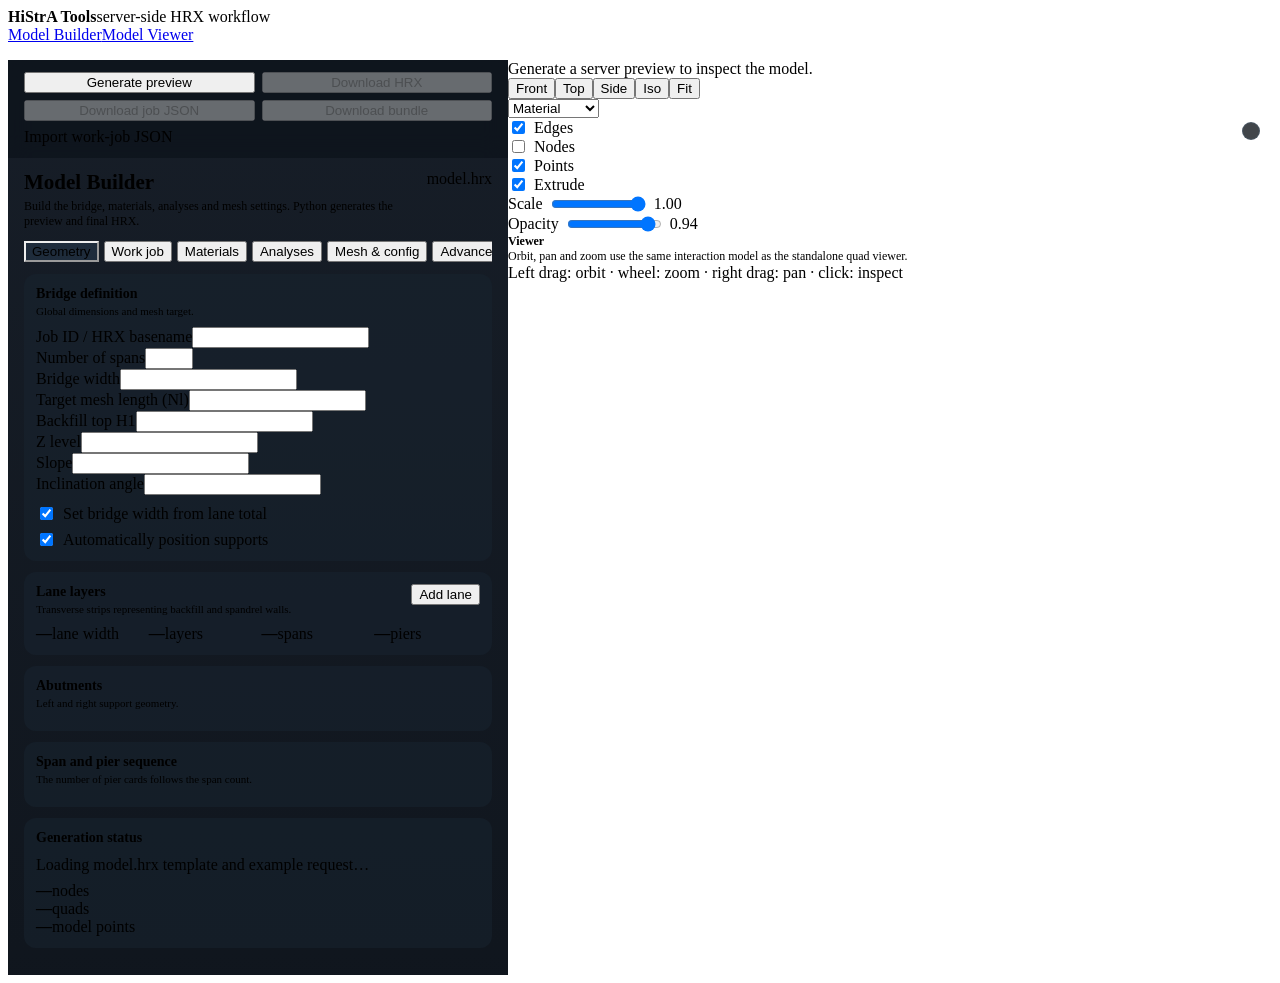
==== app/static/generator.html @ 6d5baaf2 "first commit" ====
<!doctype html>
<html lang="en">
<head>
  <meta charset="utf-8">
  <meta name="viewport" content="width=device-width, initial-scale=1">
  <title>HiStrA Model Builder</title>
  <link rel="stylesheet" href="/static/shared.css">
  <style>
    html, body { overflow: hidden; }
    .page { height: 100%; display: grid; grid-template-rows: 52px 1fr; }
    .workspace { min-height: 0; display: grid; grid-template-columns: minmax(430px, 500px) 1fr; }
    .builder { overflow: auto; padding: 16px; border-right: 1px solid var(--border); background: linear-gradient(180deg, rgba(20,27,37,.99), rgba(13,19,27,.99)); }
    .preview { position: relative; min-width: 0; min-height: 0; }
    .intro { display: flex; align-items: start; justify-content: space-between; gap: 12px; margin-bottom: 12px; }
    .intro h1 { margin: 0; font-size: 21px; }
    .intro p { margin: 4px 0 0; color: var(--muted); font-size: 12px; }
    .actions { display: grid; grid-template-columns: 1fr 1fr; gap: 7px; position: sticky; top: -16px; z-index: 8; margin: -16px -16px 12px; padding: 12px 16px; border-bottom: 1px solid var(--border); background: rgba(15,21,29,.97); backdrop-filter: blur(12px); }
    .actions .wide { grid-column: 1 / -1; }
    .tabs { display: flex; gap: 5px; overflow-x: auto; padding-bottom: 2px; margin-bottom: 10px; }
    .tabs button { width: auto; min-width: max-content; color: var(--muted); }
    .tabs button.active { color: var(--text); border-color: var(--accent); background: rgba(111,183,255,.1); }
    .tab-panel { display: none; }
    .tab-panel.active { display: block; }
    .section { margin-bottom: 11px; padding: 12px; border: 1px solid var(--border); border-radius: 12px; background: rgba(24,34,46,.62); }
    .section-head { display: flex; align-items: start; justify-content: space-between; gap: 8px; margin-bottom: 10px; }
    .section-head h2 { margin: 0; font-size: 14px; }
    .section-head p { margin: 3px 0 0; color: var(--muted); font-size: 11px; }
    .inline { display: flex; align-items: end; gap: 8px; }
    .inline .field { flex: 1; }
    .inline button { width: auto; flex: 0 0 auto; }
    .sequence { display: grid; gap: 9px; }
    .sequence-card.span { border-left: 3px solid #60c9ff; }
    .sequence-card.pier { border-left: 3px solid #ad89ff; }
    .lane-row { display: grid; grid-template-columns: minmax(115px,1.3fr) minmax(75px,.8fr) minmax(90px,.8fr) auto; gap: 7px; align-items: end; margin-top: 7px; }
    .material-card { margin-top: 8px; }
    .material-card summary, .analysis-card summary { cursor: pointer; list-style: none; }
    .material-card summary::-webkit-details-marker, .analysis-card summary::-webkit-details-marker { display:none; }
    .material-summary { display: flex; justify-content: space-between; gap: 10px; align-items: center; }
    .material-summary strong { overflow: hidden; text-overflow: ellipsis; white-space: nowrap; }
    .properties { display: grid; grid-template-columns: repeat(3,minmax(0,1fr)); gap: 7px; margin-top: 10px; }
    .analysis-row { display: grid; grid-template-columns: minmax(120px,1fr) 1fr 1fr auto; gap: 7px; align-items: end; margin-top: 8px; }
    .scenario-editor { min-height: 95px; resize: vertical; font: 11px/1.45 ui-monospace, SFMono-Regular, Consolas, monospace; }
    .json-editor { min-height: 430px; resize: vertical; font: 11px/1.48 ui-monospace, SFMono-Regular, Consolas, monospace; tab-size: 2; }
    .helper { margin-top: 6px; color: var(--muted); font-size: 11px; }
    .summary-strip { display: grid; grid-template-columns: repeat(4,minmax(0,1fr)); gap: 7px; margin-top: 9px; }
    .viewer-controls.top-left { top: 12px; left: 12px; }
    .viewer-controls.top-right { top: 12px; right: 12px; }
    .viewer-controls.bottom-left { left: 12px; bottom: 12px; max-width: min(520px,72%); display: block; color: var(--muted); font-size: 12px; }
    .viewer-controls label { display: flex; align-items: center; gap: 6px; color: var(--text); }
    .viewer-controls input[type="range"] { width: 95px; min-height: 0; padding:0; border:0; background:transparent; }
    .legend { position: absolute; z-index: 3; right: 12px; top: 62px; display: grid; gap: 4px; max-height: 190px; max-width: 220px; overflow: auto; padding: 8px; border: 1px solid rgba(90,130,160,.28); border-radius: 9px; background: rgba(12,17,24,.78); backdrop-filter: blur(10px); }
    .legend-row { display:grid;grid-template-columns:11px minmax(0,1fr);align-items:center;gap:6px;color:var(--muted);font-size:10px; }
    .legend-row i { width:11px;height:11px;border-radius:2px;border:1px solid #ffffff44; }
    .legend-row span { overflow:hidden;text-overflow:ellipsis;white-space:nowrap; }
    #jsonFile { display:none; }
    @media (max-width: 980px) {
      html, body { overflow: auto; }
      .page { height: auto; min-height: 100%; }
      .workspace { grid-template-columns: 1fr; grid-template-rows: auto 55vh; }
      .builder { overflow: visible; border-right: 0; border-bottom: 1px solid var(--border); }
      .preview { min-height: 55vh; }
    }
    @media (max-width: 560px) {
      .workspace { grid-template-rows: auto 48vh; }
      .grid.two, .grid.three, .grid.four, .properties { grid-template-columns: 1fr; }
      .lane-row, .analysis-row { grid-template-columns: 1fr 1fr; }
      .lane-row .name, .analysis-row .name { grid-column: 1 / -1; }
    }
  </style>
  <script type="importmap">
  {"imports":{"three":"https://cdn.jsdelivr.net/npm/three@0.184.0/build/three.module.js","three/addons/":"https://cdn.jsdelivr.net/npm/three@0.184.0/examples/jsm/"}}
  </script>
</head>
<body>
<div class="page">
  <nav class="top-nav">
    <div class="brand"><strong>HiStrA Tools</strong><span>server-side HRX workflow</span></div>
    <div class="nav-links"><a class="active" href="/generator">Model Builder</a><a href="/viewer">Model Viewer</a></div>
  </nav>
  <div class="workspace">
    <aside class="builder">
      <div class="actions">
        <button id="previewButton" class="primary">Generate preview</button>
        <button id="downloadButton" disabled>Download HRX</button>
        <button id="jobJsonButton" disabled>Download job JSON</button>
        <button id="bundleButton" disabled>Download bundle</button>
        <label class="button ghost wide" for="jsonFile">Import work-job JSON<input id="jsonFile" type="file" accept=".json,application/json"></label>
      </div>
      <div class="intro"><div><h1>Model Builder</h1><p>Build the bridge, materials, analyses and mesh settings. Python generates the preview and final HRX.</p></div><span id="templateBadge" class="badge">model.hrx</span></div>
      <div class="tabs" role="tablist">
        <button data-tab="geometry" class="active">Geometry</button><button data-tab="job">Work job</button><button data-tab="materials">Materials</button><button data-tab="analyses">Analyses</button><button data-tab="settings">Mesh & config</button><button data-tab="json">Advanced JSON</button>
      </div>

      <section id="tab-geometry" class="tab-panel active">
        <div class="section">
          <div class="section-head"><div><h2>Bridge definition</h2><p>Global dimensions and mesh target.</p></div></div>
          <div class="grid three">
            <div class="field"><label>Job ID / HRX basename</label><input id="jobId" type="text" pattern="[A-Za-z0-9][A-Za-z0-9._-]*"></div>
            <div class="field"><label>Number of spans</label><input id="spanCount" type="number" min="1" max="20" step="1"></div>
            <div class="field"><label>Bridge width</label><input id="bridgeWidth" type="number" min="0.001" step="1"></div>
            <div class="field"><label>Target mesh length (Nl)</label><input id="meshLength" type="number" min="0.001" step="1"></div>
            <div class="field"><label>Backfill top H1</label><input id="backfillHeight" type="number" step="1"></div>
            <div class="field"><label>Z level</label><input id="zLevel" type="number" step="1"></div>
            <div class="field"><label>Slope</label><input id="slope" type="number" step="0.001"></div>
            <div class="field"><label>Inclination angle</label><input id="inclination" type="number" step="0.001"></div>
          </div>
          <label style="display:flex;align-items:center;gap:7px;margin-top:9px"><input id="autoWidth" type="checkbox" checked> Set bridge width from lane total</label>
          <label style="display:flex;align-items:center;gap:7px;margin-top:7px"><input id="autoOrigins" type="checkbox" checked> Automatically position supports</label>
        </div>

        <div class="section">
          <div class="section-head"><div><h2>Lane layers</h2><p>Transverse strips representing backfill and spandrel walls.</p></div><button id="addLane" style="width:auto">Add lane</button></div>
          <div id="lanes"></div>
          <div class="summary-strip"><div class="stat"><strong id="laneWidthTotal">—</strong><span>lane width</span></div><div class="stat"><strong id="laneCount">—</strong><span>layers</span></div><div class="stat"><strong id="spanSummary">—</strong><span>spans</span></div><div class="stat"><strong id="pierSummary">—</strong><span>piers</span></div></div>
        </div>

        <div class="section">
          <div class="section-head"><div><h2>Abutments</h2><p>Left and right support geometry.</p></div></div>
          <div id="abutments" class="grid two"></div>
        </div>

        <div class="section">
          <div class="section-head"><div><h2>Span and pier sequence</h2><p>The number of pier cards follows the span count.</p></div></div>
          <div id="sequence" class="sequence"></div>
        </div>
      </section>


      <section id="tab-job" class="tab-panel">
        <div class="section">
          <div class="section-head"><div><h2>Work-job identity</h2><p>Runner metadata stays in JSON and is never written into the HRX.</p></div></div>
          <div class="grid three">
            <div class="field"><label>Schema version</label><input id="schemaVersion" type="text" value="1.0" readonly></div>
            <div class="field"><label>Input template path</label><input id="modelPath" type="text" value="model.hrx"></div>
            <div class="field"><label>Scenario ID</label><input id="scenarioId" type="text"></div>
          </div>
        </div>
        <div class="section">
          <div class="section-head"><div><h2>Runner mesh stage</h2><p>This lowercase mesh block controls the work runner, not geometry discretisation.</p></div></div>
          <div class="grid three">
            <div class="field"><label>Enabled</label><select id="jobMeshEnabled"><option value="false">No</option><option value="true">Yes</option></select></div>
            <div class="field"><label>Analysis name</label><input id="jobMeshAnalysis" type="text"></div>
            <div class="field"><label>Timeout (seconds)</label><input id="jobMeshTimeout" type="number" min="1" step="1"></div>
          </div>
        </div>
        <div class="section">
          <div class="section-head"><div><h2>Scour material mapping</h2><p>Used later by the analysis worker when deleting foundation interfaces.</p></div></div>
          <div class="grid two">
            <div class="field"><label>Foundation interface materials</label><input id="foundationInterfaceMaterials" type="text" placeholder="Foundation_Soil, Soil"></div>
            <div class="field"><label>Scoured interface material</label><input id="scouredInterfaceMaterial" type="text" placeholder="Soil_removed"></div>
          </div>
        </div>
        <div class="section">
          <div class="section-head"><div><h2>Result validation</h2><p>Checks performed by the work runner after analyses finish.</p></div></div>
          <div class="grid three">
            <div class="field"><label>Require completed state</label><select id="requireCompleted"><option value="true">Yes</option><option value="false">No</option></select></div>
            <div class="field"><label>Require results database</label><select id="requireDatabase"><option value="true">Yes</option><option value="false">No</option></select></div>
            <div class="field"><label>Minimum result bytes</label><input id="minimumResultsBytes" type="number" min="0" step="1"></div>
          </div>
        </div>
        <div class="section">
          <div class="section-head"><div><h2>Metadata</h2><p>Free JSON metadata retained in the generated work job.</p></div></div>
          <textarea id="metadataEditor" class="scenario-editor" spellcheck="false"></textarea>
        </div>
      </section>

      <section id="tab-materials" class="tab-panel">
        <div class="section"><div class="section-head"><div><h2>Material patches</h2><p>Values are applied to matching keys in model.hrx. Names are verified by the server.</p></div><button id="addMaterial" style="width:auto">Add patch</button></div><div id="materials"></div></div>
      </section>

      <section id="tab-analyses" class="tab-panel">
        <div class="section">
          <div class="section-head"><div><h2>Default analysis parameters</h2><p>Each analysis inherits these values unless overridden.</p></div></div>
          <div class="grid three"><div class="field"><label>Convergence tolerance</label><input id="defaultTolerance" type="number" min="0.0000001" step="0.001"></div><div class="field"><label>Number of eigen modes</label><input id="defaultEigenModes" type="number" min="1" step="1"></div><div class="field"><label>Maximum iterations</label><input id="defaultIterations" type="number" min="1" step="1"></div></div>
        </div>
        <div class="section"><div class="section-head"><div><h2>Analyses</h2><p>The scenario payload is retained for later analysis-time interface processing.</p></div><button id="addAnalysis" style="width:auto">Add analysis</button></div><div id="analyses"></div></div>
      </section>

      <section id="tab-settings" class="tab-panel">
        <div class="section"><div class="section-head"><div><h2>Mesh settings</h2><p>These controls are already accepted by the Python API.</p></div></div><div class="grid three">
          <div class="field"><label>Max length override</label><input id="maxLength" type="number" min="0.0001" step="1"></div>
          <div class="field"><label>Node tolerance</label><input id="nodeTolerance" type="number" min="0.000000001" step="0.00001"></div>
          <div class="field"><label>Arc divisions</label><input id="arcDivisions" type="number" min="1" step="1"></div>
          <div class="field"><label>Arc division mode</label><select id="arcMode"><option value="observed-even">Observed even</option><option value="fixed">Fixed</option></select></div>
        </div></div>
        <div class="section"><div class="section-head"><div><h2>Advanced options</h2><p>Optional template patches. Empty fields preserve model.hrx values.</p></div></div><div class="grid three">
          <div class="field"><label>InterfaceNrow</label><input id="interfaceNrow" type="number" min="1" step="1"></div>
          <div class="field"><label>Arch quad max length</label><input id="archMaxLength" type="number" min="0.001" step="1"></div>
          <div class="field"><label>Wall quad max length</label><input id="wallMaxLength" type="number" min="0.001" step="1"></div>
        </div></div>
      </section>

      <section id="tab-json" class="tab-panel">
        <div class="section"><div class="section-head"><div><h2>Request JSON</h2><p>Use this for properties not yet represented by the form.</p></div><div style="display:flex;gap:6px"><button id="formToJson" style="width:auto">Refresh from form</button><button id="jsonToForm" style="width:auto">Apply to form</button></div></div><textarea id="jsonEditor" class="json-editor" spellcheck="false"></textarea><div class="helper">The server remains the source of truth and performs full Pydantic and HRX validation.</div></div>
      </section>

      <div class="section"><div class="section-head"><div><h2>Generation status</h2></div></div><div id="status" class="status">Loading model.hrx template and example request…</div><div class="stat-grid" style="margin-top:8px"><div class="stat"><strong id="nodeCount">—</strong><span>nodes</span></div><div class="stat"><strong id="quadCount">—</strong><span>quads</span></div><div class="stat"><strong id="pointCount">—</strong><span>model points</span></div></div></div>
    </aside>

    <main class="preview" id="viewport">
      <div id="message" class="viewer-message">Generate a server preview to inspect the model.</div>
      <div class="viewer-controls top-left"><button data-view="front">Front</button><button data-view="top">Top</button><button data-view="side">Side</button><button data-view="iso">Iso</button><button id="fitView">Fit</button></div>
      <div class="viewer-controls top-right" style="flex-wrap:wrap;max-width:min(650px,72%)"><select id="colorBy"><option value="material">Material</option><option value="group">Component</option><option value="lane">Lane</option><option value="layer">Layer</option></select><label><input id="edges" type="checkbox" checked> Edges</label><label><input id="nodes" type="checkbox"> Nodes</label><label><input id="modelPointToggle" type="checkbox" checked> Points</label><label><input id="extrude" type="checkbox" checked> Extrude</label><label>Scale <input id="thicknessScale" type="range" min="0" max="1" step="0.01" value="1"><output id="thicknessScaleOut">1.00</output></label><label>Opacity <input id="opacity" type="range" min="0.1" max="1" step="0.01" value="0.94"><output id="opacityOut">0.94</output></label></div>
      <div class="viewer-controls bottom-left"><div><strong id="selectionTitle">Viewer</strong></div><div id="selectionText">Orbit, pan and zoom use the same interaction model as the standalone quad viewer.</div></div>
      <div id="legend" class="legend" hidden></div>
      <div class="viewer-hint">Left drag: orbit · wheel: zoom · right drag: pan · click: inspect</div>
    </main>
  </div>
</div>
<script type="module" src="/static/generator.js"></script>
</body>
</html>
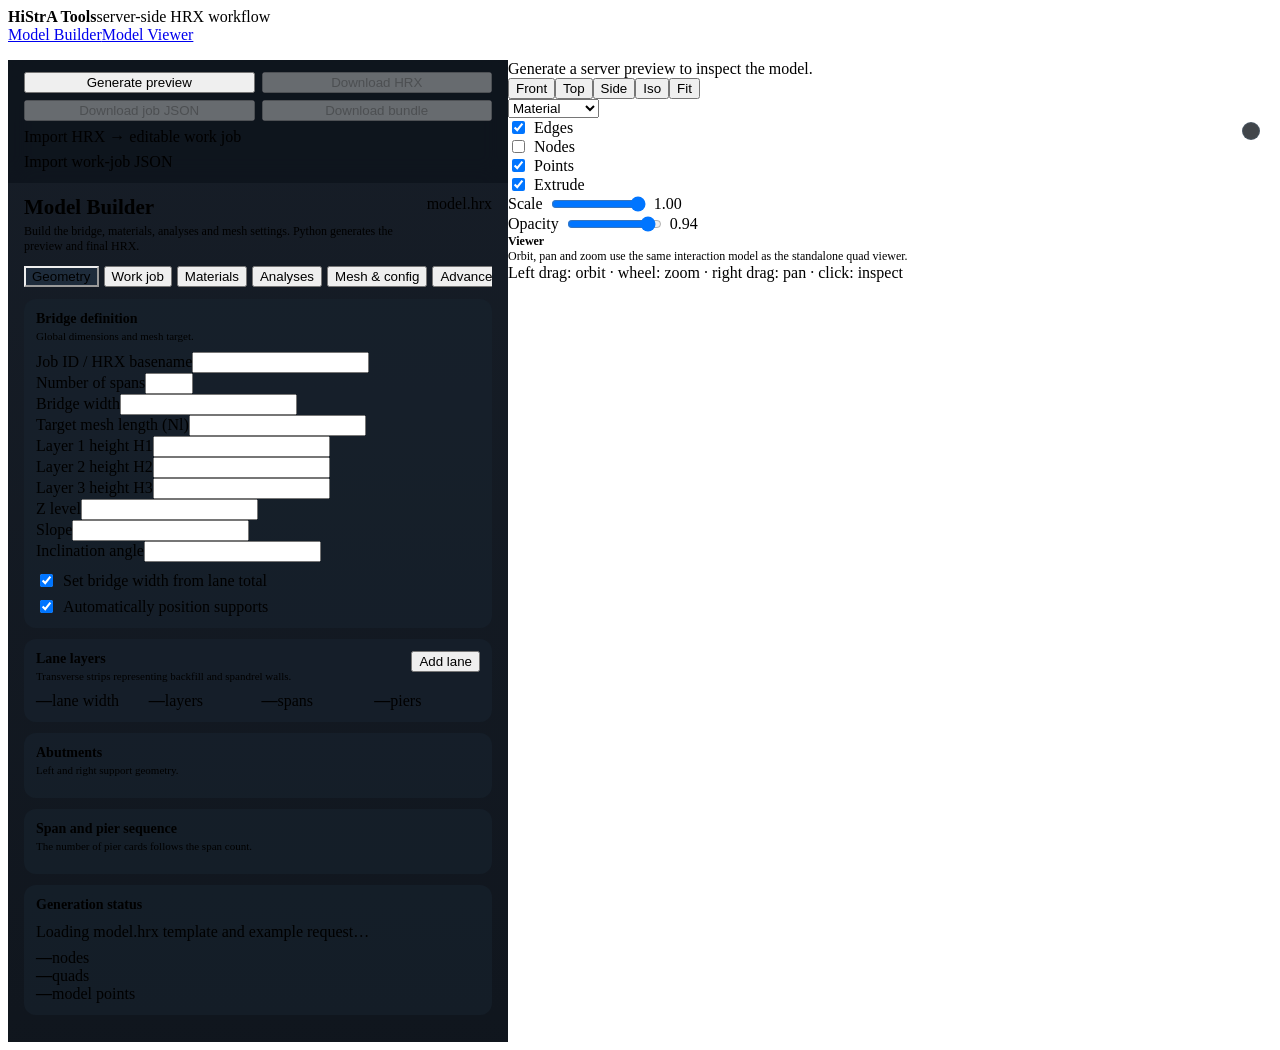
==== commit 6a76f038: "Implement reference-based HRX remeshing and topology preservation" ====
--- a/app/static/generator.html
+++ b/app/static/generator.html
@@ -31,7 +31,7 @@
     .sequence { display: grid; gap: 9px; }
     .sequence-card.span { border-left: 3px solid #60c9ff; }
     .sequence-card.pier { border-left: 3px solid #ad89ff; }
-    .lane-row { display: grid; grid-template-columns: minmax(115px,1.3fr) minmax(75px,.8fr) minmax(90px,.8fr) auto; gap: 7px; align-items: end; margin-top: 7px; }
+    .lane-row { display: grid; grid-template-columns: minmax(115px,1.3fr) minmax(70px,.7fr) minmax(70px,.7fr) minmax(90px,.8fr) auto; gap: 7px; align-items: end; margin-top: 7px; }
     .material-card { margin-top: 8px; }
     .material-card summary, .analysis-card summary { cursor: pointer; list-style: none; }
     .material-card summary::-webkit-details-marker, .analysis-card summary::-webkit-details-marker { display:none; }
@@ -52,7 +52,7 @@
     .legend-row { display:grid;grid-template-columns:11px minmax(0,1fr);align-items:center;gap:6px;color:var(--muted);font-size:10px; }
     .legend-row i { width:11px;height:11px;border-radius:2px;border:1px solid #ffffff44; }
     .legend-row span { overflow:hidden;text-overflow:ellipsis;white-space:nowrap; }
-    #jsonFile { display:none; }
+    #jsonFile, #hrxFile { display:none; }
     @media (max-width: 980px) {
       html, body { overflow: auto; }
       .page { height: auto; min-height: 100%; }
@@ -84,6 +84,7 @@
         <button id="downloadButton" disabled>Download HRX</button>
         <button id="jobJsonButton" disabled>Download job JSON</button>
         <button id="bundleButton" disabled>Download bundle</button>
+        <label class="button ghost wide" for="hrxFile">Import HRX → editable work job<input id="hrxFile" type="file" accept=".hrx,.xml,application/xml,text/xml"></label>
         <label class="button ghost wide" for="jsonFile">Import work-job JSON<input id="jsonFile" type="file" accept=".json,application/json"></label>
       </div>
       <div class="intro"><div><h1>Model Builder</h1><p>Build the bridge, materials, analyses and mesh settings. Python generates the preview and final HRX.</p></div><span id="templateBadge" class="badge">model.hrx</span></div>
@@ -99,7 +100,7 @@
             <div class="field"><label>Number of spans</label><input id="spanCount" type="number" min="1" max="20" step="1"></div>
             <div class="field"><label>Bridge width</label><input id="bridgeWidth" type="number" min="0.001" step="1"></div>
             <div class="field"><label>Target mesh length (Nl)</label><input id="meshLength" type="number" min="0.001" step="1"></div>
-            <div class="field"><label>Backfill top H1</label><input id="backfillHeight" type="number" step="1"></div>
+            <div class="field"><label>Layer 1 height H1</label><input id="backfillHeight" type="number" step="1"></div><div class="field"><label>Layer 2 height H2</label><input id="backfillHeight2" type="number" min="0" step="1"></div><div class="field"><label>Layer 3 height H3</label><input id="backfillHeight3" type="number" min="0" step="1"></div>
             <div class="field"><label>Z level</label><input id="zLevel" type="number" step="1"></div>
             <div class="field"><label>Slope</label><input id="slope" type="number" step="0.001"></div>
             <div class="field"><label>Inclination angle</label><input id="inclination" type="number" step="0.001"></div>
